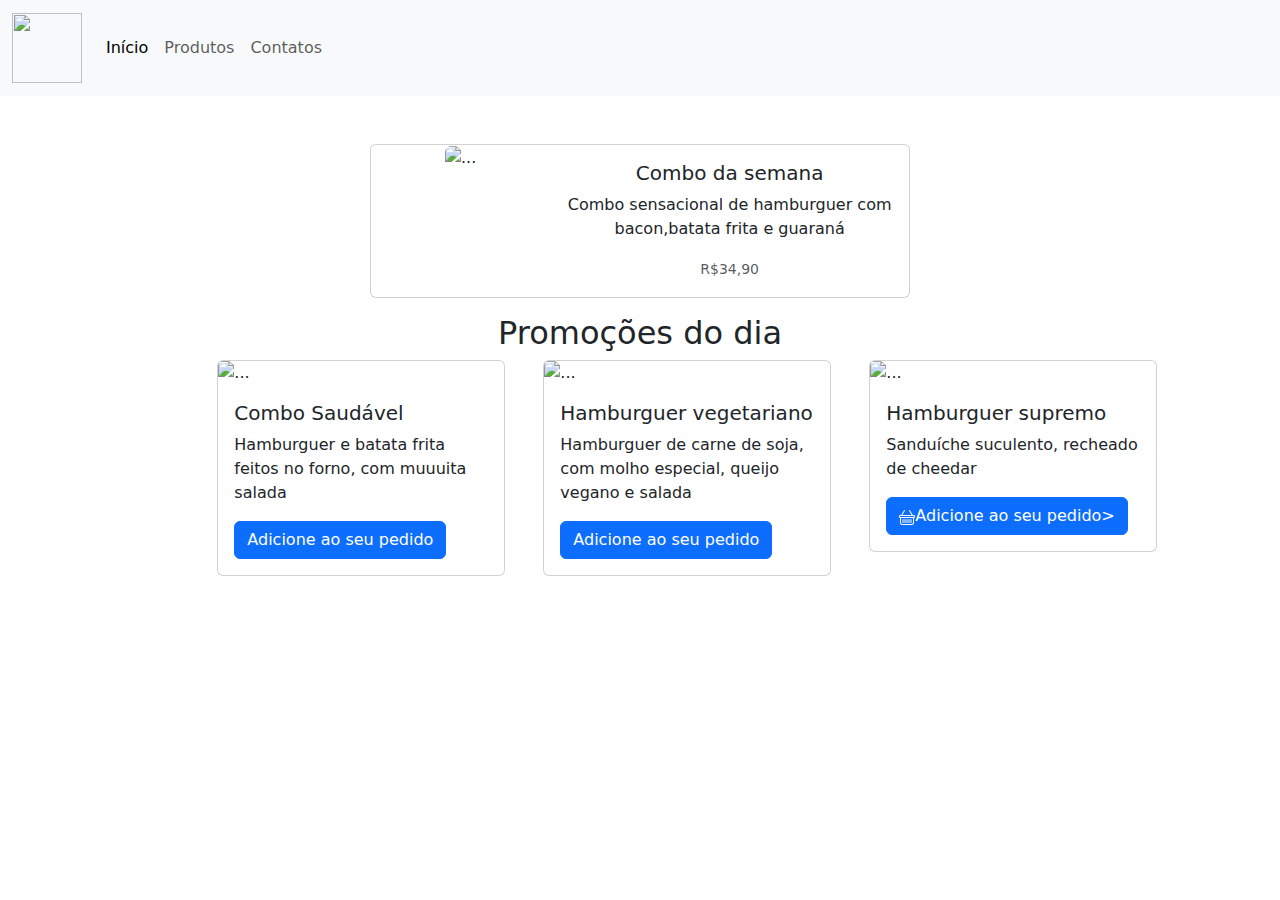
==== Hamburgueria/index.html @ 3ce0fed4 "Add files via upload" ====
<!DOCTYPE html>
<html lang="en">

<head>
    <meta charset="UTF-8">
    <meta name="viewport" content="width=device-width, initial-scale=1.0">
    <title>Barb Burguer</title>
    <link href="https://cdn.jsdelivr.net/npm/bootstrap@5.3.3/dist/css/bootstrap.min.css" rel="stylesheet"
        integrity="sha384-QWTKZyjpPEjISv5WaRU9OFeRpok6YctnYmDr5pNlyT2bRjXh0JMhjY6hW+ALEwIH" crossorigin="anonymous">
    <script src="https://cdn.jsdelivr.net/npm/bootstrap@5.3.3/dist/js/bootstrap.bundle.min.js"
        integrity="sha384-YvpcrYf0tY3lHB60NNkmXc5s9fDVZLESaAA55NDzOxhy9GkcIdslK1eN7N6jIeHz"
        crossorigin="anonymous"></script>
</head>
</head>

<body>
    <header>
        <nav class="navbar navbar-expand-lg bg-body-tertiary">
            <div class="container-fluid">
                <a class="navbar-brand" href="#"><img
                        src="https://images.vexels.com/media/users/3/152411/isolated/preview/4a22d435331dde73ae0f1cebbdbaacff-icone-de-hamburguer-duplo.png"
                        width="70" height="70"></a>
                <button class="navbar-toggler" type="button" data-bs-toggle="collapse" data-bs-target="#navbarNav"
                    aria-controls="navbarNav" aria-expanded="false" aria-label="Toggle navigation">
                    <span class="navbar-toggler-icon"></span>
                </button>
                <div class="collapse navbar-collapse" id="navbarNav">
                    <ul class="navbar-nav">
                        <li class="nav-item">
                            <a class="nav-link active" aria-current="page" href="#">Início</a>
                        </li>
                        <li class="nav-item">
                            <a class="nav-link" href="#">Produtos</a>
                        </li>
                        <li class="nav-item">
                            <a class="nav-link" href="#">Contatos</a>
                        </li>

                        </li>
                    </ul>
                </div>
            </div>
        </nav>
    </header>
    <main>
        <br /><br />
        <center>
            <div class="card mb-3" style="max-width: 540px;">
                <div class="row g-0">
                    <div class="col-md-4">
                        <img src="https://cdn-production.yooga.com.br/16427202111181149518KISMihX4.webp"
                            class="img-fluid rounded-start" alt="...">
                    </div>
                    <div class="col-md-8">
                        <div class="card-body">
                            <h5 class="card-title">Combo da semana</h5>
                            <p class="card-text">Combo sensacional de hamburguer com bacon,batata frita e guaraná</p>
                            <p class="card-text"><small class="text-body-secondary">R$34,90</small></p>
                        </div>
                    </div>
                </div>
            </div>
        </center>
    </main>
    <section>
        <center>
            <h2>Promoções do dia</h2>
        </center>
        <div class="row">

            <div class="col-3 offset-md-2">
                <div class="card" style="width: 18rem;">
                    <img src="https://cptstatic.s3.amazonaws.com/imagens/enviadas/materias/materia28975/dicas-para-fazer-cardapio-de-hamburgueria-como-montar.jpg" class="card-img-top" alt="...">
                    <div class="card-body">
                        <h5 class="card-title">Combo Saudável</h5>
                        <p class="card-text">Hamburguer e batata frita feitos no forno, com muuuita salada</p>
                        <a href="#" class="btn btn-primary">Adicione ao seu pedido</a>
                    </div>
                </div>
            </div>
            <div class="col-3">
                <div class="card" style="width: 18rem;">
                    <img src="https://guiadacozinha.com.br/wp-content/uploads/2020/03/hamburguer-de-quinoa-vegetariano.jpg" class="card-img-top" alt="...">
                    <div class="card-body">
                        <h5 class="card-title">Hamburguer vegetariano</h5>
                        <p class="card-text">Hamburguer de carne de soja, com molho especial, queijo vegano e salada</p>
                        <a href="#" class="btn btn-primary">Adicione ao seu pedido</a>
                    </div>
                </div>
            </div>
            <div class="col-4">
                <div class="card" style="width: 18rem;">
                    <img src="https://omunicipioblumenau.com.br/wp-content/uploads/2024/05/e-hoje-no-dia-do-hamburguer-lecker-burger-escondera-vouchers-para-festival-de-mini-burger-em-blumenau-lecker047-2.jpg" class="card-img-top" alt="...">
                    <div class="card-body">
                        <h5 class="card-title">Hamburguer supremo</h5>
                        <p class="card-text">Sanduíche suculento, recheado de cheedar</p>
                        <a href="#" class="btn btn-primary">
                            <svg xmlns="http://www.w3.org/2000/svg" width="16" height="16" fill="currentColor" class="bi bi-basket" viewBox="0 0 16 16">
                                <path d="M5.757 1.071a.5.5 0 0 1 .172.686L3.383 6h9.234L10.07 1.757a.5.5 0 1 1 .858-.514L13.783 6H15a1 1 0 0 1 1 1v1a1 1 0 0 1-1 1v4.5a2.5 2.5 0 0 1-2.5 2.5h-9A2.5 2.5 0 0 1 1 13.5V9a1 1 0 0 1-1-1V7a1 1 0 0 1 1-1h1.217L5.07 1.243a.5.5 0 0 1 .686-.172zM2 9v4.5A1.5 1.5 0 0 0 3.5 15h9a1.5 1.5 0 0 0 1.5-1.5V9zM1 7v1h14V7zm3 3a.5.5 0 0 1 .5.5v3a.5.5 0 0 1-1 0v-3A.5.5 0 0 1 4 10m2 0a.5.5 0 0 1 .5.5v3a.5.5 0 0 1-1 0v-3A.5.5 0 0 1 6 10m2 0a.5.5 0 0 1 .5.5v3a.5.5 0 0 1-1 0v-3A.5.5 0 0 1 8 10m2 0a.5.5 0 0 1 .5.5v3a.5.5 0 0 1-1 0v-3a.5.5 0 0 1 .5-.5m2 0a.5.5 0 0 1 .5.5v3a.5.5 0 0 1-1 0v-3a.5.5 0 0 1 .5-.5"/>
                              </svg>Adicione ao seu pedido>
                        </a>
                    </div>
                </div>
            </div>

        </div>

    </section>




</body>

</html>
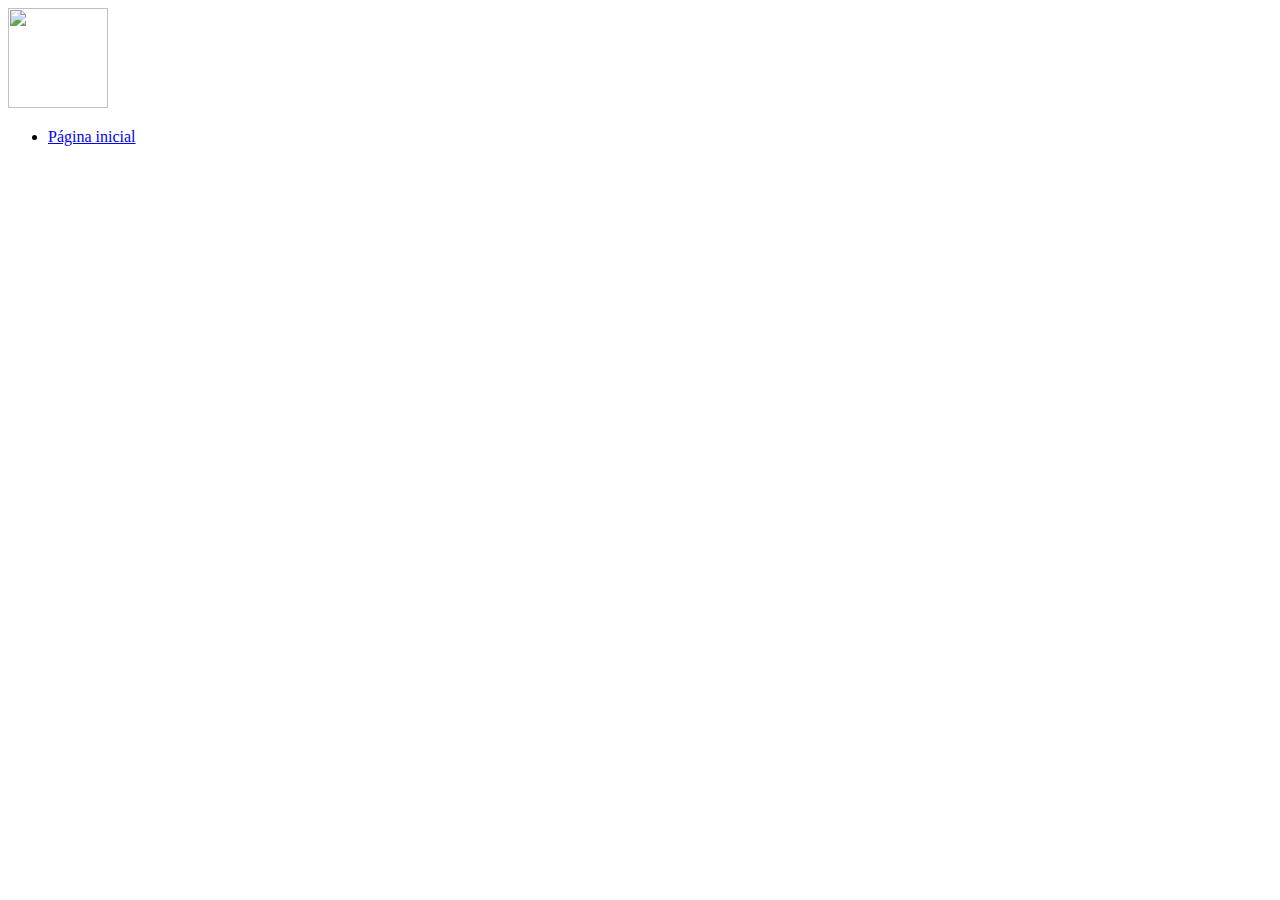
==== commit 66157349: "Add files via upload" ====
--- a/Hamburgueria/index.html
+++ b/Hamburgueria/index.html
@@ -1,115 +1,29 @@
 <!DOCTYPE html>
 <html lang="en">
-
 <head>
     <meta charset="UTF-8">
+    <meta http-equiv="X-UA-Compatible" content="IE=edge">
     <meta name="viewport" content="width=device-width, initial-scale=1.0">
     <title>Barb Burguer</title>
-    <link href="https://cdn.jsdelivr.net/npm/bootstrap@5.3.3/dist/css/bootstrap.min.css" rel="stylesheet"
-        integrity="sha384-QWTKZyjpPEjISv5WaRU9OFeRpok6YctnYmDr5pNlyT2bRjXh0JMhjY6hW+ALEwIH" crossorigin="anonymous">
-    <script src="https://cdn.jsdelivr.net/npm/bootstrap@5.3.3/dist/js/bootstrap.bundle.min.js"
-        integrity="sha384-YvpcrYf0tY3lHB60NNkmXc5s9fDVZLESaAA55NDzOxhy9GkcIdslK1eN7N6jIeHz"
-        crossorigin="anonymous"></script>
+    <link rel="stylesheet" href="hamburgueria.css">
 </head>
-</head>
+<body>
+    <nav class="menu-composto">
+    <img src="https://static.vecteezy.com/system/resources/previews/023/254/633/original/delicious-hamburger-isolated-on-transparent-background-png.png" width="100" height="100">
+    <ul class="menu">
+<li><a href="#">Página inicial</a>
 
-<body>
-    <header>
-        <nav class="navbar navbar-expand-lg bg-body-tertiary">
-            <div class="container-fluid">
-                <a class="navbar-brand" href="#"><img
-                        src="https://images.vexels.com/media/users/3/152411/isolated/preview/4a22d435331dde73ae0f1cebbdbaacff-icone-de-hamburguer-duplo.png"
-                        width="70" height="70"></a>
-                <button class="navbar-toggler" type="button" data-bs-toggle="collapse" data-bs-target="#navbarNav"
-                    aria-controls="navbarNav" aria-expanded="false" aria-label="Toggle navigation">
-                    <span class="navbar-toggler-icon"></span>
-                </button>
-                <div class="collapse navbar-collapse" id="navbarNav">
-                    <ul class="navbar-nav">
-                        <li class="nav-item">
-                            <a class="nav-link active" aria-current="page" href="#">Início</a>
-                        </li>
-                        <li class="nav-item">
-                            <a class="nav-link" href="#">Produtos</a>
-                        </li>
-                        <li class="nav-item">
-                            <a class="nav-link" href="#">Contatos</a>
-                        </li>
 
-                        </li>
-                    </ul>
-                </div>
-            </div>
-        </nav>
-    </header>
-    <main>
-        <br /><br />
-        <center>
-            <div class="card mb-3" style="max-width: 540px;">
-                <div class="row g-0">
-                    <div class="col-md-4">
-                        <img src="https://cdn-production.yooga.com.br/16427202111181149518KISMihX4.webp"
-                            class="img-fluid rounded-start" alt="...">
-                    </div>
-                    <div class="col-md-8">
-                        <div class="card-body">
-                            <h5 class="card-title">Combo da semana</h5>
-                            <p class="card-text">Combo sensacional de hamburguer com bacon,batata frita e guaraná</p>
-                            <p class="card-text"><small class="text-body-secondary">R$34,90</small></p>
-                        </div>
-                    </div>
-                </div>
-            </div>
-        </center>
-    </main>
-    <section>
-        <center>
-            <h2>Promoções do dia</h2>
-        </center>
-        <div class="row">
+</li>
 
-            <div class="col-3 offset-md-2">
-                <div class="card" style="width: 18rem;">
-                    <img src="https://cptstatic.s3.amazonaws.com/imagens/enviadas/materias/materia28975/dicas-para-fazer-cardapio-de-hamburgueria-como-montar.jpg" class="card-img-top" alt="...">
-                    <div class="card-body">
-                        <h5 class="card-title">Combo Saudável</h5>
-                        <p class="card-text">Hamburguer e batata frita feitos no forno, com muuuita salada</p>
-                        <a href="#" class="btn btn-primary">Adicione ao seu pedido</a>
-                    </div>
-                </div>
-            </div>
-            <div class="col-3">
-                <div class="card" style="width: 18rem;">
-                    <img src="https://guiadacozinha.com.br/wp-content/uploads/2020/03/hamburguer-de-quinoa-vegetariano.jpg" class="card-img-top" alt="...">
-                    <div class="card-body">
-                        <h5 class="card-title">Hamburguer vegetariano</h5>
-                        <p class="card-text">Hamburguer de carne de soja, com molho especial, queijo vegano e salada</p>
-                        <a href="#" class="btn btn-primary">Adicione ao seu pedido</a>
-                    </div>
-                </div>
-            </div>
-            <div class="col-4">
-                <div class="card" style="width: 18rem;">
-                    <img src="https://omunicipioblumenau.com.br/wp-content/uploads/2024/05/e-hoje-no-dia-do-hamburguer-lecker-burger-escondera-vouchers-para-festival-de-mini-burger-em-blumenau-lecker047-2.jpg" class="card-img-top" alt="...">
-                    <div class="card-body">
-                        <h5 class="card-title">Hamburguer supremo</h5>
-                        <p class="card-text">Sanduíche suculento, recheado de cheedar</p>
-                        <a href="#" class="btn btn-primary">
-                            <svg xmlns="http://www.w3.org/2000/svg" width="16" height="16" fill="currentColor" class="bi bi-basket" viewBox="0 0 16 16">
-                                <path d="M5.757 1.071a.5.5 0 0 1 .172.686L3.383 6h9.234L10.07 1.757a.5.5 0 1 1 .858-.514L13.783 6H15a1 1 0 0 1 1 1v1a1 1 0 0 1-1 1v4.5a2.5 2.5 0 0 1-2.5 2.5h-9A2.5 2.5 0 0 1 1 13.5V9a1 1 0 0 1-1-1V7a1 1 0 0 1 1-1h1.217L5.07 1.243a.5.5 0 0 1 .686-.172zM2 9v4.5A1.5 1.5 0 0 0 3.5 15h9a1.5 1.5 0 0 0 1.5-1.5V9zM1 7v1h14V7zm3 3a.5.5 0 0 1 .5.5v3a.5.5 0 0 1-1 0v-3A.5.5 0 0 1 4 10m2 0a.5.5 0 0 1 .5.5v3a.5.5 0 0 1-1 0v-3A.5.5 0 0 1 6 10m2 0a.5.5 0 0 1 .5.5v3a.5.5 0 0 1-1 0v-3A.5.5 0 0 1 8 10m2 0a.5.5 0 0 1 .5.5v3a.5.5 0 0 1-1 0v-3a.5.5 0 0 1 .5-.5m2 0a.5.5 0 0 1 .5.5v3a.5.5 0 0 1-1 0v-3a.5.5 0 0 1 .5-.5"/>
-                              </svg>Adicione ao seu pedido>
-                        </a>
-                    </div>
-                </div>
-            </div>
 
-        </div>
 
-    </section>
+    </ul>
 
 
 
 
+
+    </nav>
 </body>
-
 </html>